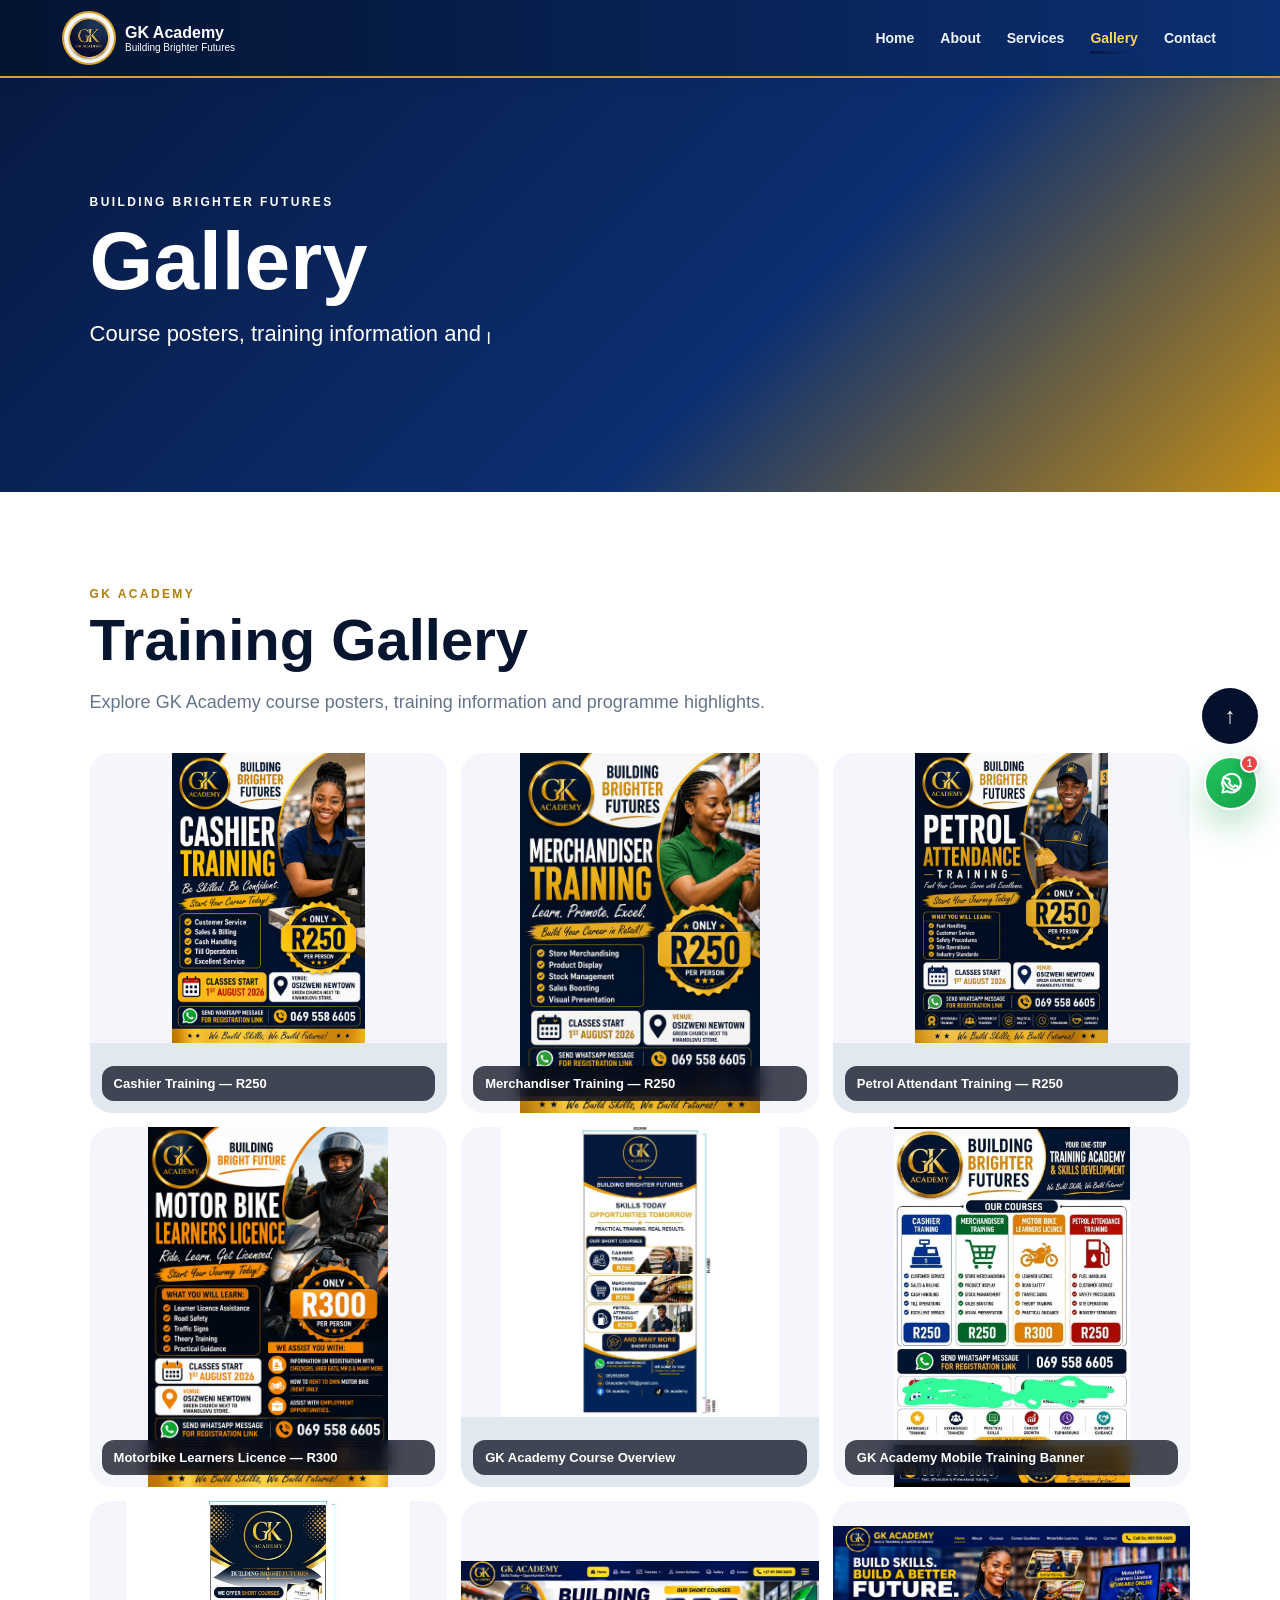
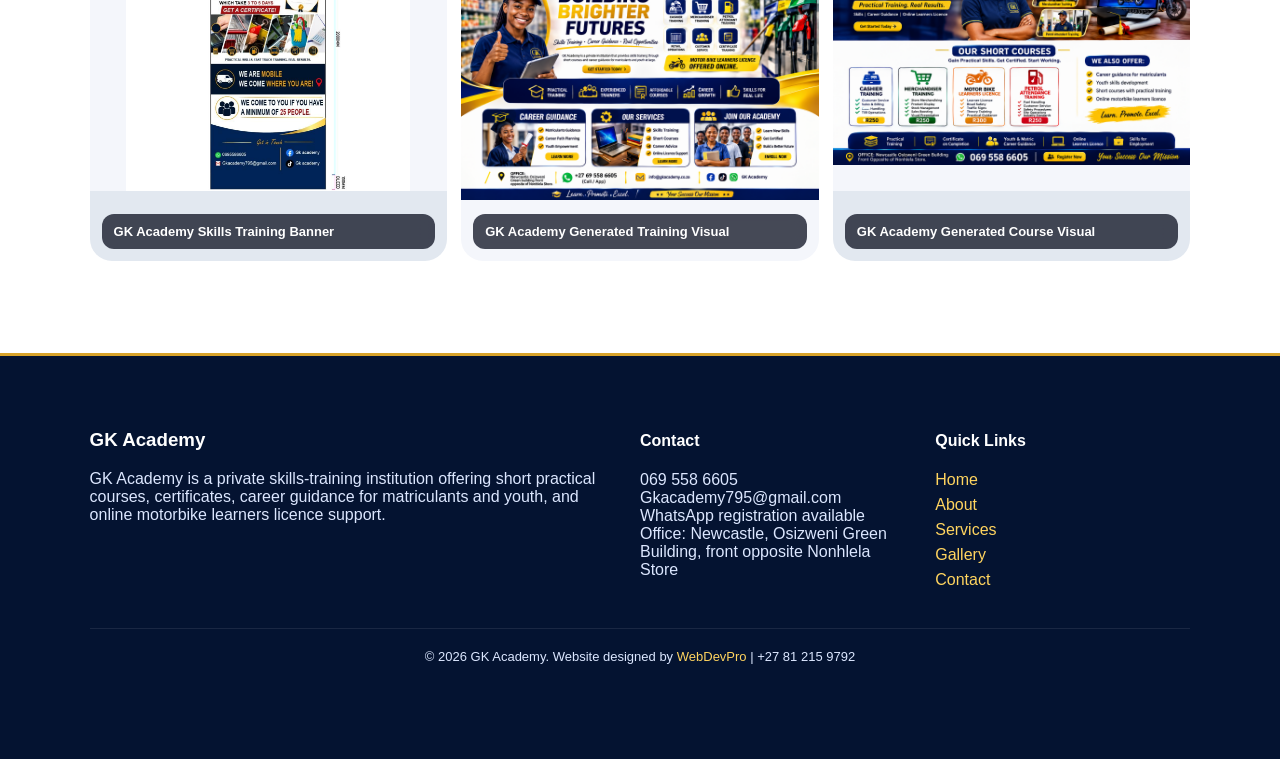
==== gallery.html @ dc9e260d "Add files via upload" ====
<!doctype html><html lang="en"><head><meta charset="UTF-8"><meta name="viewport" content="width=device-width,initial-scale=1"><meta name="theme-color" content="#071a42"><link rel="manifest" href="/manifest.webmanifest"><link rel="icon" href="/icons/icon-192.png"><link rel="apple-touch-icon" href="/icons/icon-192.png"><meta name="apple-mobile-web-app-capable" content="yes"><link rel="stylesheet" href="/assets/style.css"><script src="/site-config.js"></script><title>GK Academy | Gallery</title></head><body data-page="gallery"><div id="siteHeader"></div><main><section id="top" class="pageHero"><div><span class="js-slogan"></span><h1>Gallery</h1><p class="pageType" data-text="Course posters, training information and academy highlights"></p></div></section><section class="section reveal"><div class="sectionHead"><span>GK ACADEMY</span><h2>Training Gallery</h2><p>Explore GK Academy course posters, training information and programme highlights.</p></div><div class="gallery masonry" id="galleryGrid"></div></section></main><div id="siteFooter"></div><script src="/assets/app.js"></script></body></html>
---- assets/style.css ----
:root{--primary:#0f766e;--secondary:#0ea5e9;--accent:#f59e0b;--dark:#0f172a;--muted:#64748b;--surface:#f8fafc;font-family:Inter,Arial,Helvetica,sans-serif;color:#0f172a;background:#fff;scroll-behavior:smooth}*{box-sizing:border-box}html,body{margin:0;min-height:100%}body{overflow-x:hidden}a{text-decoration:none;color:inherit}button,input,textarea,select{font:inherit}.header{height:78px;display:flex;align-items:center;justify-content:space-between;padding:0 max(5vw,22px);position:sticky;top:0;background:#ffffffee;backdrop-filter:blur(18px);z-index:80;box-shadow:0 2px 20px #0206170b}.brand{display:flex;align-items:center;gap:11px}.brand img{width:50px;height:50px;object-fit:contain}.brand span{display:flex;flex-direction:column}.brand strong{font-size:16px}.brand small{font-size:10px;color:var(--muted);max-width:190px}.desktopNav{display:flex;gap:26px}.desktopNav a{font-weight:700;font-size:14px;position:relative}.desktopNav a:after{content:"";position:absolute;left:0;right:100%;bottom:-8px;height:3px;border-radius:9px;background:linear-gradient(90deg,var(--primary),var(--secondary));transition:.25s}.desktopNav a:hover:after,.desktopNav a.active:after{right:0}.menuBtn{display:none;border:0;background:none;font-size:28px}.mobileMenu{display:none;position:fixed;top:78px;left:0;right:0;background:white;z-index:75;padding:20px 24px;gap:16px;box-shadow:0 18px 30px #02061720}.mobileMenu.open{display:grid}.mobileMenu a{font-weight:800;padding:8px 0}.hero{min-height:82vh;background-size:cover;background-position:center;display:flex;align-items:center;position:relative;color:white;padding:80px max(7vw,24px);overflow:hidden}.hero:before{content:"";position:absolute;width:420px;height:420px;border-radius:50%;background:radial-gradient(circle,var(--secondary),transparent 68%);filter:blur(50px);opacity:.18;right:-100px;top:-90px;animation:floatGlow 7s ease-in-out infinite}.heroContent{position:relative;max-width:820px;z-index:2}.eyebrow,.kicker,.sectionHead span,.cta span,.pageHero span{font-size:12px;font-weight:900;letter-spacing:.2em;text-transform:uppercase}.eyebrow{display:inline-flex;align-items:center;gap:8px;padding:8px 12px;border-radius:999px;background:#ffffff16;border:1px solid #ffffff2b}.hero h1{font-size:clamp(46px,7vw,92px);line-height:.94;margin:18px 0;max-width:950px}.heroEnter{animation:heroIn .8s cubic-bezier(.2,.8,.2,1)}.heroTyping{font-size:clamp(19px,2.4vw,30px);font-weight:850;min-height:45px;margin:0 0 12px;color:#dff8ff}.cursor{animation:blink .7s infinite}.heroDesc{font-size:18px;line-height:1.7;max-width:700px;color:#e2e8f0}.actions{display:flex;gap:12px;flex-wrap:wrap;margin-top:28px}.btn{border:0;padding:14px 22px;border-radius:999px;font-weight:900;display:inline-flex;align-items:center;justify-content:center;cursor:pointer;transition:.25s}.btn:hover{transform:translateY(-3px);box-shadow:0 12px 30px #02061728}.primary{background:linear-gradient(135deg,var(--primary),var(--secondary));color:#fff}.dark{background:var(--dark);color:#fff}.light{background:#fff;color:var(--dark)}.glass{background:#ffffff14;color:#fff;border:1px solid #ffffff36;backdrop-filter:blur(10px)}.dots{position:absolute;bottom:30px;display:flex;gap:8px;z-index:3}.dots button{width:11px;height:11px;border:0;border-radius:50%;opacity:.55;cursor:pointer}.dots .active{opacity:1;transform:scale(1.45);background:var(--accent)}.section{padding:92px max(7vw,24px)}.alt{background:linear-gradient(180deg,#f8fafc,#eef6f5)}.sectionHead{max-width:760px;margin-bottom:34px}.sectionHead h2,.split h2,.contactCard h2{font-size:clamp(34px,5vw,58px);line-height:1;margin:9px 0 18px}.sectionHead p,.lead,.leadSmall{color:var(--muted);font-size:18px;line-height:1.75}.lead{font-size:21px}.leadSmall{font-size:17px}.grid{display:grid;grid-template-columns:repeat(4,1fr);gap:18px}.grid.three{grid-template-columns:repeat(3,1fr)}.card{background:#fff;border:1px solid #e2e8f0;border-radius:24px;padding:28px;box-shadow:0 10px 34px #0206170a;transition:.28s;overflow:hidden;position:relative}.card:before{content:"";position:absolute;inset:auto -30% -65% auto;width:180px;height:180px;border-radius:50%;background:linear-gradient(135deg,var(--primary),var(--secondary));opacity:.08}.lift:hover{transform:translateY(-9px) rotateX(2deg);box-shadow:0 24px 60px #02061718}.cardIcon{width:48px;height:48px;border-radius:15px;display:grid;place-items:center;background:linear-gradient(135deg,var(--primary),var(--secondary));color:white;font-weight:900}.card h3{font-size:22px}.card p{line-height:1.65;color:var(--muted)}.serviceCard a,.textLink{font-weight:900;color:var(--primary)}.center{text-align:center;margin-top:32px}.stats{display:grid;grid-template-columns:repeat(4,1fr);gap:1px;background:#dbeafe;border-top:1px solid #e2e8f0;border-bottom:1px solid #e2e8f0}.stat{background:#fff;text-align:center;padding:34px 15px}.counterNum{font-size:clamp(34px,4vw,54px);font-weight:950;background:linear-gradient(135deg,var(--primary),var(--secondary));-webkit-background-clip:text;color:transparent}.stat span{color:var(--muted);font-weight:800}.split{display:grid;grid-template-columns:1.05fr .95fr;gap:55px;align-items:center}.split img{width:100%;height:460px;object-fit:cover;border-radius:30px;box-shadow:0 28px 70px #0206171c}.gallery{display:grid;grid-template-columns:repeat(3,1fr);gap:14px}.galleryItem{margin:0;position:relative;overflow:hidden;border-radius:22px;background:#e2e8f0}.galleryItem img{width:100%;height:290px;object-fit:cover;display:block;transition:.5s}.galleryItem:hover img{transform:scale(1.075)}.galleryItem figcaption{position:absolute;left:12px;right:12px;bottom:12px;background:#020617b8;color:#fff;padding:10px 12px;border-radius:12px;font-size:13px;font-weight:800;backdrop-filter:blur(8px)}.masonry .galleryItem:nth-child(2n) img{height:360px}.cta{padding:68px max(7vw,24px);display:flex;align-items:center;justify-content:space-between;gap:30px;background:linear-gradient(120deg,var(--primary),var(--secondary));color:white}.cta h2{font-size:clamp(34px,5vw,60px);margin:8px 0 0}.pageHero{min-height:46vh;background-size:cover;background-position:center;display:flex;align-items:center;color:white;padding:80px max(7vw,24px);background-image:linear-gradient(90deg,rgba(2,6,23,.84),rgba(2,6,23,.35)),url('/images/generated/hero-2.jpg')}.pageHero>div{max-width:850px}.pageHero h1{font-size:clamp(46px,7vw,82px);margin:12px 0;line-height:.95}.pageHero p{font-size:22px;min-height:35px}.contactGrid{display:grid;grid-template-columns:.85fr 1.15fr;gap:30px}.contactCard,.contactForm{padding:32px;border-radius:26px;background:#fff;border:1px solid #e2e8f0;box-shadow:0 12px 36px #0206170b}.contactForm{display:grid;gap:14px}.contactForm input,.contactForm textarea,.contactForm select{width:100%;border:1px solid #cbd5e1;border-radius:14px;padding:15px;background:#f8fafc}.faq{max-width:900px}.faq details{background:#fff;border:1px solid #e2e8f0;padding:20px;border-radius:16px;margin:10px 0}.faq summary{font-weight:900;cursor:pointer}.faq p{color:var(--muted);line-height:1.65}footer{background:#07111f;color:#cbd5e1;padding:55px max(7vw,24px) 95px}.footerGrid{display:grid;grid-template-columns:2fr 1fr 1fr;gap:40px}.footerGrid h3,.footerGrid h4{color:#fff}.footerGrid a{display:block;margin:7px 0}.footerBottom{border-top:1px solid #ffffff16;margin-top:32px;padding-top:20px;text-align:center;font-size:13px}.chatButton,.backTop{position:fixed;right:22px;border:0;border-radius:50%;width:56px;height:56px;display:grid;place-items:center;z-index:65;cursor:pointer}.chatButton{bottom:90px;background:#22c55e;color:#fff;font-size:25px}.backTop{bottom:156px;background:var(--dark);color:#fff;font-size:22px}.pulse{animation:pulse 2.1s infinite}.chatBox{position:fixed;right:22px;bottom:156px;width:min(390px,calc(100vw - 28px));height:min(600px,72vh);background:#fff;border-radius:24px;z-index:64;box-shadow:0 26px 80px #02061750;display:flex;flex-direction:column;overflow:hidden;border:1px solid #e2e8f0}.chatHead{background:linear-gradient(135deg,var(--primary),var(--secondary));color:white;padding:16px 18px;display:flex;justify-content:space-between;align-items:center}.chatHead div{display:flex;flex-direction:column}.chatHead small{opacity:.85}.chatHead button{border:0;background:#ffffff18;color:white;border-radius:50%;width:34px;height:34px}.chatMessages{padding:16px;display:flex;flex-direction:column;gap:10px;overflow:auto;flex:1;background:#f8fafc}.bubble{padding:11px 13px;border-radius:15px;max-width:86%;line-height:1.45;font-size:14px}.bubble.bot{background:white;border:1px solid #e2e8f0;align-self:flex-start}.bubble.user{background:linear-gradient(135deg,var(--primary),var(--secondary));color:#fff;align-self:flex-end}.quickReplies{padding:12px;display:grid;grid-template-columns:1fr 1fr;gap:8px}.quickReplies button{border:1px solid #cbd5e1;background:#fff;border-radius:12px;padding:10px;font-weight:800;cursor:pointer}.chatInput{display:flex;padding:12px;border-top:1px solid #e2e8f0;gap:8px}.chatInput input{flex:1;border:1px solid #cbd5e1;border-radius:999px;padding:12px 14px}.chatInput button{width:44px;border:0;border-radius:50%;background:var(--primary);color:#fff}.full{width:calc(100% - 24px);margin:12px}.mobileFooter{display:none}.installNudge{position:fixed;left:22px;bottom:22px;z-index:67;background:#fff;border-radius:18px;box-shadow:0 18px 55px #02061738;border:1px solid #e2e8f0;padding:14px;display:flex;align-items:center;gap:12px;max-width:430px}.installSymbol{font-size:24px;color:var(--primary);font-weight:900}.installNudge div{display:flex;flex-direction:column;flex:1}.installNudge small{font-size:12px;color:var(--muted)}.installNudge button{border:0;border-radius:999px;padding:9px 13px;background:var(--primary);color:#fff;font-weight:900}.installNudge .nudgeClose{background:#e2e8f0;color:#334155;padding:6px 9px}.modalShade{position:fixed;inset:0;background:#0206179c;z-index:100;display:grid;place-items:center;padding:20px}.installHelp{background:#fff;border-radius:24px;padding:30px;max-width:420px;text-align:center}.installIcon{font-size:42px;color:var(--primary)}.reveal{opacity:0;transform:translateY(28px);transition:opacity .7s ease,transform .7s ease}.reveal.visible{opacity:1;transform:none}@keyframes blink{50%{opacity:0}}@keyframes heroIn{from{opacity:0;transform:translateY(28px) scale(.98)}to{opacity:1;transform:none}}@keyframes pulse{0%,100%{box-shadow:0 0 0 0 #22c55e55}50%{box-shadow:0 0 0 15px #22c55e00}}@keyframes floatGlow{50%{transform:translate(-35px,30px) scale(1.12)}}@media(max-width:950px){.grid,.grid.three{grid-template-columns:1fr 1fr}.split,.contactGrid{grid-template-columns:1fr}.desktopNav{display:none}.menuBtn{display:block}.footerGrid{grid-template-columns:1fr 1fr}.gallery{grid-template-columns:1fr 1fr}}@media(max-width:700px){body{padding-bottom:72px}.header{height:70px}.brand img{width:44px;height:44px}.hero{min-height:78vh;padding-top:65px}.hero h1{font-size:clamp(42px,13vw,68px)}.heroDesc{font-size:16px}.section{padding:68px 20px}.grid,.grid.three,.stats,.gallery{grid-template-columns:1fr}.stat{padding:24px}.split img{height:300px}.cta{display:block;padding:50px 20px}.cta .btn{margin-top:22px}.footerGrid{grid-template-columns:1fr}.mobileFooter{position:fixed;display:grid;grid-template-columns:repeat(4,1fr);left:10px;right:10px;bottom:10px;z-index:90;border-radius:20px;overflow:hidden;background:linear-gradient(135deg,var(--primary),var(--secondary));box-shadow:0 12px 38px #02061750;border:1px solid #ffffff35}.mobileFooter a,.mobileFooter button{min-height:62px;border:0;background:transparent;color:#fff;display:flex;flex-direction:column;align-items:center;justify-content:center;gap:4px;font-size:18px;font-weight:900;cursor:pointer}.mobileFooter span{font-size:10px}.mobileFooter a:nth-child(2),.mobileFooter button{background:#ffffff12}.chatButton{bottom:88px}.backTop{bottom:150px}.chatBox{bottom:90px;right:10px;width:calc(100vw - 20px);height:min(620px,76vh)}.installNudge{left:10px;right:10px;bottom:86px;max-width:none}.masonry .galleryItem:nth-child(2n) img,.galleryItem img{height:260px}}


/* =========================================================
   WEBDEVPRO ULTRA MAX 2 — PREMIUM MOBILE UI
   ========================================================= */
.mobileFooter svg,.chatButton svg,.chatHead svg,.chatInput svg,.chatContinue svg{
  width:24px;height:24px;fill:none;stroke:currentColor;stroke-width:1.85;
  stroke-linecap:round;stroke-linejoin:round;
}
.chatButton{
  width:54px;height:54px;background:linear-gradient(145deg,#22c55e,#16a34a);
  box-shadow:0 14px 35px rgba(22,163,74,.32);border:2px solid #fff;
}
.chatButton svg{width:27px;height:27px}
.chatBadge{
  position:absolute;top:-4px;right:-3px;width:19px;height:19px;border-radius:50%;
  display:grid;place-items:center;background:#ef4444;color:#fff;font-size:10px;font-weight:900;
  border:2px solid #fff;box-shadow:0 3px 10px #02061730;
}
.chatBox.compact{
  width:min(360px,calc(100vw - 28px));height:auto;max-height:560px;border-radius:20px;
  overflow:hidden;border:1px solid rgba(148,163,184,.30);box-shadow:0 26px 70px rgba(2,6,23,.34);
}
.chatHead{padding:12px 14px;min-height:62px}
.chatIdentity{display:flex;align-items:center;gap:10px}
.chatAvatar{
  width:36px;height:36px;border-radius:12px;display:grid;place-items:center;
  background:rgba(255,255,255,.16);border:1px solid rgba(255,255,255,.22)
}
.chatAvatar svg{width:22px;height:22px}
.chatIdentity b{font-size:14px;line-height:1.15}
.chatIdentity small{display:flex!important;align-items:center;gap:5px;font-size:10.5px;margin-top:3px;opacity:.88}
.onlineDot{width:7px;height:7px;border-radius:50%;background:#7bf59a;box-shadow:0 0 0 3px rgba(123,245,154,.16)}
.chatClose{
  width:32px!important;height:32px!important;display:grid!important;place-items:center!important;
  background:rgba(255,255,255,.13)!important;border:1px solid rgba(255,255,255,.18)!important
}
.chatClose svg{width:18px;height:18px}
.chatMessages{flex:none;min-height:90px;max-height:245px;padding:12px;gap:8px}
.bubble{padding:9px 11px;border-radius:14px;font-size:13px;line-height:1.4;max-width:87%}
.bubble.subtle{font-size:11.5px;color:#64748b;background:#f1f5f9}
.quickReplies{padding:10px 11px 11px;gap:7px;border-top:1px solid #edf2f7;background:#fff}
.quickReplies button{
  padding:9px 8px;border-radius:11px;font-size:11.5px;line-height:1.25;
  color:#334155;background:#fff;transition:.2s;
}
.quickReplies button:hover{
  color:var(--primary);border-color:var(--primary);background:#f8fafc;transform:translateY(-1px)
}
.chatInput{padding:9px 10px;gap:7px;background:#fff}
.chatInput input{min-width:0;padding:10px 12px;font-size:12.5px;background:#f8fafc}
.chatInput button{
  width:38px;height:38px;flex:0 0 38px;display:grid;place-items:center;
  background:linear-gradient(135deg,var(--primary),var(--secondary));box-shadow:0 6px 16px rgba(15,23,42,.13)
}
.chatInput button svg{width:18px;height:18px}
.chatContinue{
  margin:9px 10px 11px;min-height:42px;display:flex;align-items:center;justify-content:center;gap:8px;
  border-radius:12px;background:#22c55e;color:#fff;font-weight:900;font-size:12.5px;
  box-shadow:0 10px 20px rgba(34,197,94,.20);transition:.2s
}
.chatContinue:hover{transform:translateY(-1px);filter:brightness(.98)}
.chatContinue svg{width:19px;height:19px}

@media(max-width:700px){
  body{padding-bottom:88px}
  .mobileFooter{
    left:8px;right:8px;bottom:8px;grid-template-columns:repeat(5,1fr);min-height:68px;
    border-radius:22px;padding:5px 5px calc(5px + env(safe-area-inset-bottom));
    background:linear-gradient(135deg,var(--dark),var(--primary) 48%,var(--secondary));
    border:1px solid rgba(255,255,255,.17);
    box-shadow:0 16px 42px rgba(2,6,23,.34),inset 0 1px 0 rgba(255,255,255,.08);
    overflow:visible;backdrop-filter:blur(18px)
  }
  .mobileFooter a,.mobileFooter button{
    position:relative;min-height:56px;padding:5px 2px;border-radius:16px;gap:4px;
    color:rgba(255,255,255,.78);background:transparent!important;transition:.2s ease
  }
  .mobileFooter a.active{color:#fff;background:rgba(255,255,255,.11)!important}
  .mobileFooter a.active:after{
    content:"";position:absolute;bottom:1px;left:50%;transform:translateX(-50%);
    width:20px;height:3px;border-radius:999px;background:var(--accent)
  }
  .footerIcon{width:34px;height:32px;border-radius:11px;display:grid;place-items:center;transition:.2s ease}
  .mobileFooter a.active .footerIcon{
    background:rgba(255,255,255,.12);box-shadow:inset 0 0 0 1px rgba(255,255,255,.08)
  }
  .footerIcon svg{width:22px;height:22px}
  .waIcon{color:#fff;background:#22c55e!important;box-shadow:0 7px 17px rgba(34,197,94,.25)}
  .footerLabel{font-size:9.5px!important;font-weight:800!important;letter-spacing:.01em;line-height:1}
  .mobileFooter a:active,.mobileFooter button:active{transform:scale(.96)}

  .chatButton{right:13px;bottom:88px;width:50px;height:50px}
  .backTop{right:15px;bottom:144px;width:42px;height:42px}

  /* Main requested fix: chatbot no longer takes over the phone */
  .chatBox.compact{
    right:10px;bottom:88px;width:min(326px,calc(100vw - 20px));
    height:auto;max-height:54vh;border-radius:18px
  }
  .chatMessages{max-height:180px;min-height:78px;padding:10px}
  .quickReplies{grid-template-columns:1fr 1fr;padding:8px}
  .quickReplies button{font-size:10.8px;padding:8px 6px}
  .bubble{font-size:12px;padding:8px 10px}
  .bubble.subtle{font-size:10.8px}
  .chatHead{padding:10px 12px;min-height:56px}
  .chatAvatar{width:32px;height:32px;border-radius:10px}
  .chatAvatar svg{width:19px;height:19px}
  .chatIdentity b{font-size:13px}
  .chatIdentity small{font-size:9.8px}
  .chatInput{padding:7px 8px}
  .chatInput input{padding:9px 11px;font-size:12px}
  .chatInput button{width:36px;height:36px;flex-basis:36px}
  .chatContinue{margin:7px 8px 9px;min-height:39px;font-size:12px}

  .installNudge{left:10px;right:10px;bottom:84px;max-width:none;border-radius:15px;padding:10px}
  .installNudge small{display:none}
}
/* GK Academy brand refinements */
:root{--gold:#d8a32a;--navy:#071a42;--navy2:#0b2f72}
body{background:#fff;color:#07152f}
.header{background:linear-gradient(90deg,#041331,#0b2f72);border-bottom:2px solid #d8a32a}
.brand img{border-radius:50%;box-shadow:0 0 0 2px #d8a32a;object-fit:cover;background:#fff}
.brand strong,.brand small{color:#fff}
.desktopNav a{color:#eef4ff}.desktopNav a.active,.desktopNav a:hover{color:#ffd45f}
.hero{min-height:72vh;background-position:center;background-size:cover}
.hero:before{content:"";position:absolute;inset:0;background:linear-gradient(90deg,rgba(2,10,28,.9),rgba(2,10,28,.55),rgba(2,10,28,.18));pointer-events:none}
.heroContent{position:relative;z-index:2;max-width:720px}
.hero h1{color:#fff;text-shadow:0 4px 22px rgba(0,0,0,.35)}
.heroDesc,.heroTyping,.eyebrow{color:#fff}
.btn.primary{background:linear-gradient(135deg,#d8a32a,#ffd15c);color:#07152f;border:none}
.btn.primary:hover{filter:brightness(1.04)}
.cardIcon{background:linear-gradient(135deg,#071a42,#0b2f72);color:#ffd45f}
.card{border:1px solid rgba(216,163,42,.22)}
.kicker,.sectionHead span{color:#b07d0b}
.cta{background:linear-gradient(135deg,#071a42,#0b2f72)}
.pageHero{background:linear-gradient(135deg,#071a42,#0b2f72 60%,#c28c16);color:#fff}
.pageHero h1,.pageHero p,.pageHero span{color:#fff}
.galleryItem img{object-fit:contain;background:#f4f6fb}
.gallery.masonry .galleryItem img{max-height:780px}
footer{background:#041331;color:#dce7ff;border-top:3px solid #d8a32a}
footer a{color:#ffd45f}
.mobileFooter{border-top:2px solid #d8a32a}
.mobileFooter a.active,.mobileFooter button:hover,.mobileFooter a:hover{color:#d8a32a}
.chatHead{background:linear-gradient(135deg,#071a42,#0b2f72)}
.chatContinue{background:#d8a32a;color:#07152f}
@media (max-width:760px){.hero{min-height:78vh}.heroContent{padding-top:30px}.brand small{display:none}.galleryItem img{max-height:520px}}
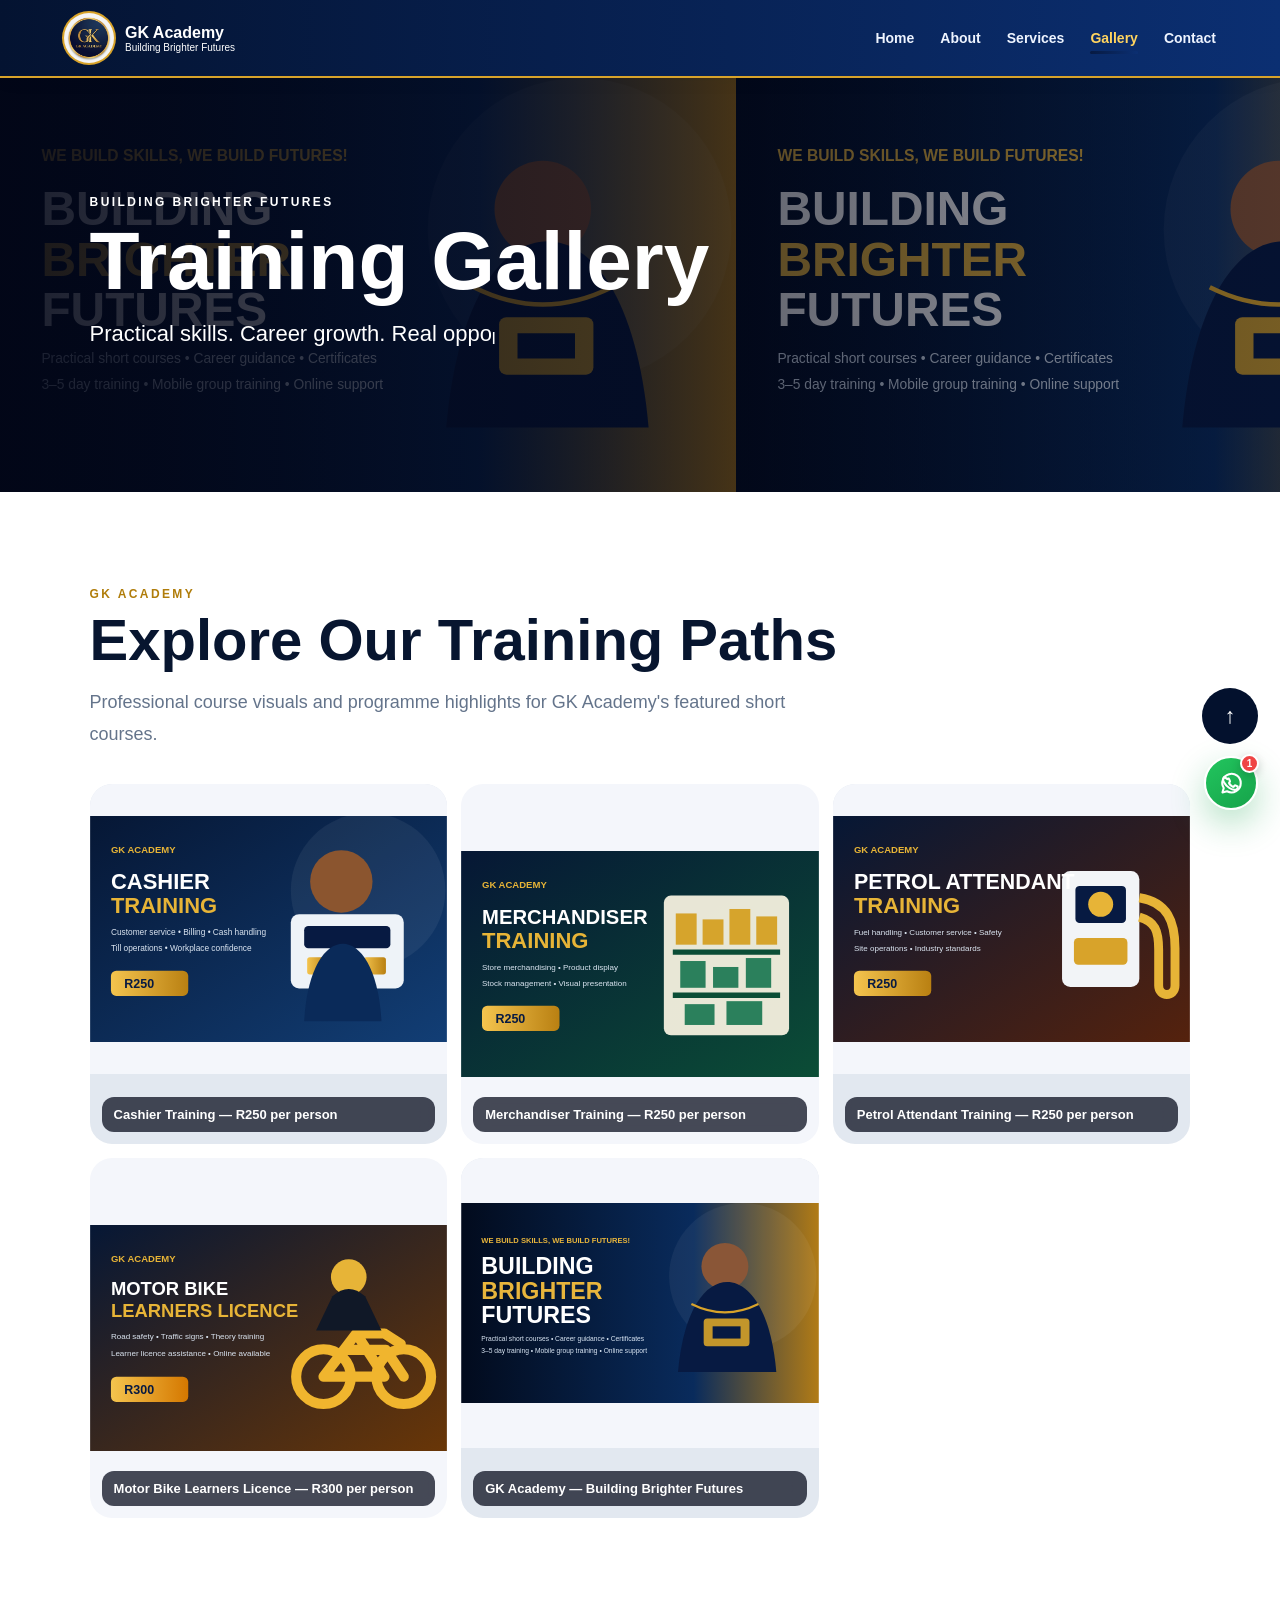
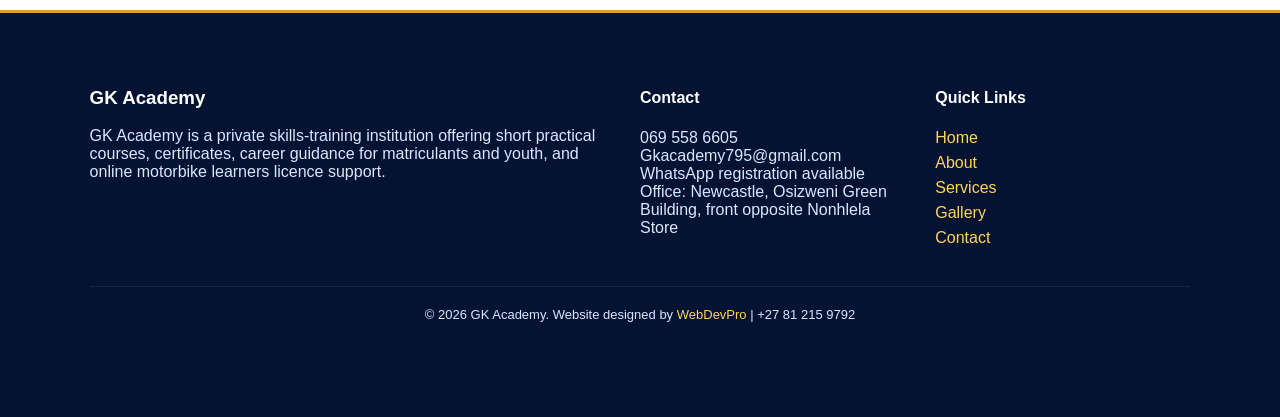
==== commit fffd7ad2: "Remove poster gallery and use course visuals" ====
--- a/gallery.html
+++ b/gallery.html
@@ -1 +1 @@
-<!doctype html><html lang="en"><head><meta charset="UTF-8"><meta name="viewport" content="width=device-width,initial-scale=1"><meta name="theme-color" content="#071a42"><link rel="manifest" href="/manifest.webmanifest"><link rel="icon" href="/icons/icon-192.png"><link rel="apple-touch-icon" href="/icons/icon-192.png"><meta name="apple-mobile-web-app-capable" content="yes"><link rel="stylesheet" href="/assets/style.css"><script src="/site-config.js"></script><title>GK Academy | Gallery</title></head><body data-page="gallery"><div id="siteHeader"></div><main><section id="top" class="pageHero"><div><span class="js-slogan"></span><h1>Gallery</h1><p class="pageType" data-text="Course posters, training information and academy highlights"></p></div></section><section class="section reveal"><div class="sectionHead"><span>GK ACADEMY</span><h2>Training Gallery</h2><p>Explore GK Academy course posters, training information and programme highlights.</p></div><div class="gallery masonry" id="galleryGrid"></div></section></main><div id="siteFooter"></div><script src="/assets/app.js"></script></body></html>
+<!doctype html><html lang="en"><head><meta charset="UTF-8"><meta name="viewport" content="width=device-width,initial-scale=1"><meta name="theme-color" content="#071a42"><link rel="manifest" href="/manifest.webmanifest"><link rel="icon" href="/icons/icon-192.png"><link rel="apple-touch-icon" href="/icons/icon-192.png"><meta name="apple-mobile-web-app-capable" content="yes"><link rel="stylesheet" href="/assets/style.css"><script src="/site-config.js"></script><script src="/gk-redesign.js"></script><title>GK Academy | Training Gallery</title></head><body data-page="gallery"><div id="siteHeader"></div><main><section id="top" class="pageHero" style="background-image:linear-gradient(90deg,rgba(2,6,23,.9),rgba(2,6,23,.4)),url('/images/generated/academy-hero.svg')"><div><span class="js-slogan"></span><h1>Training Gallery</h1><p class="pageType" data-text="Practical skills. Career growth. Real opportunities."></p></div></section><section class="section reveal"><div class="sectionHead"><span>GK ACADEMY</span><h2>Explore Our Training Paths</h2><p>Professional course visuals and programme highlights for GK Academy's featured short courses.</p></div><div class="gallery masonry" id="galleryGrid"></div></section></main><div id="siteFooter"></div><script src="/assets/app.js"></script></body></html>
